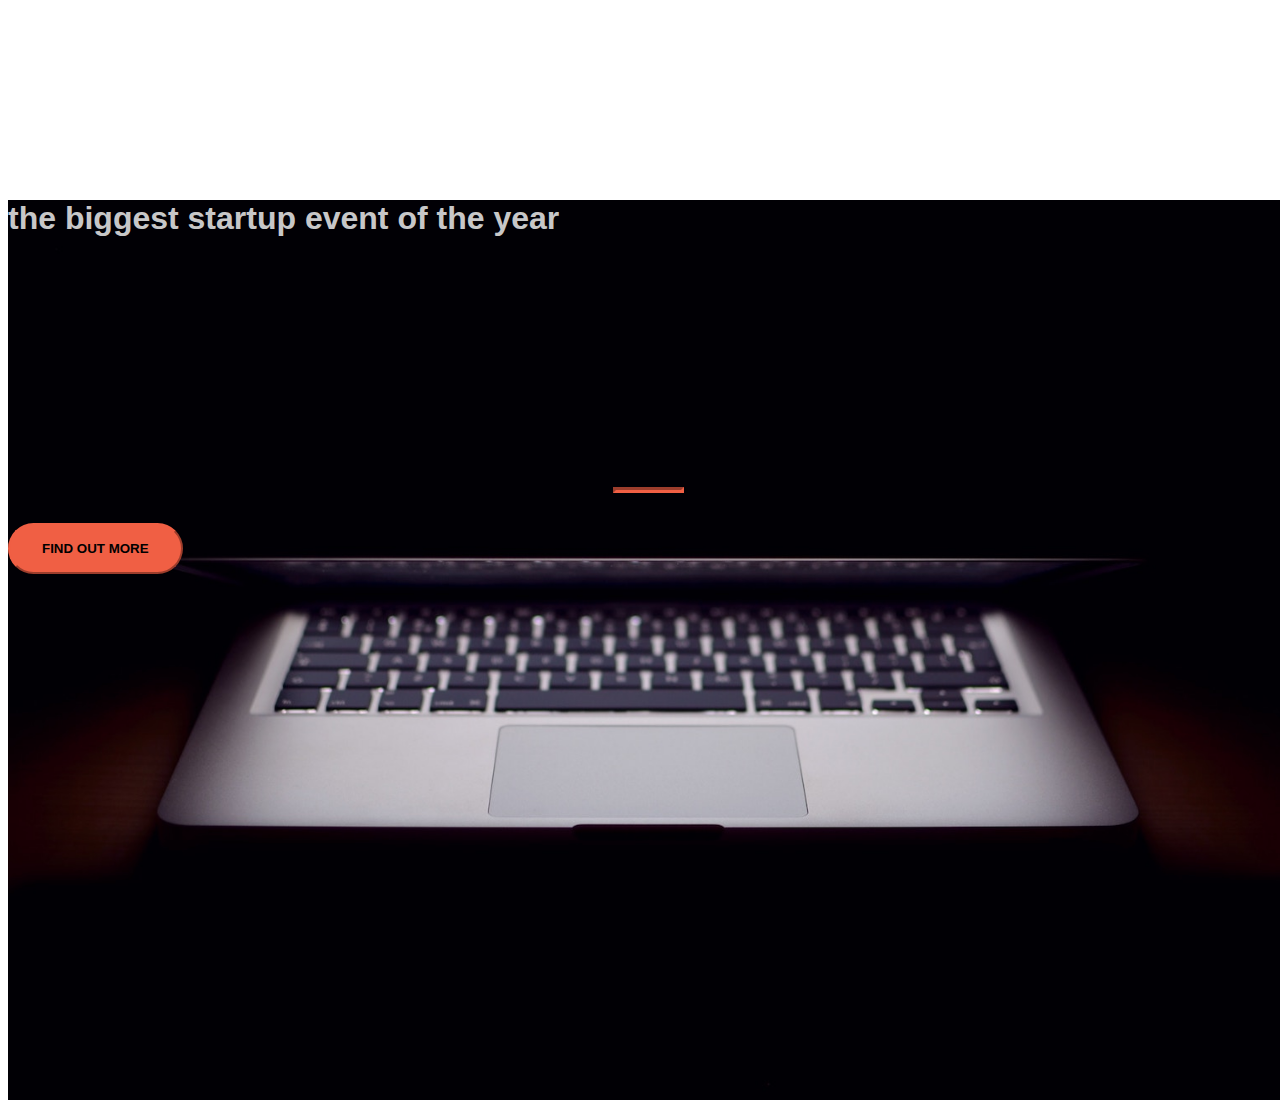
==== index.html @ 969d9548 "loading web" ====
<!DOCTYPE html>
<html>
<head>
	<title>Register</title>
	<link rel="stylesheet" href="https://stackpath.bootstrapcdn.com/bootstrap/4.1.1/css/bootstrap.min.css" integrity="sha384-WskhaSGFgHYWDcbwN70/dfYBj47jz9qbsMId/iRN3ewGhXQFZCSftd1LZCfmhktB" crossorigin="anonymous">
  <link rel="stylesheet" type="text/css" href="stylere.css">
</head>
<body>
	<header class="startup text-center text-white d-flex>
           <div class="container my-auto">
             <div class="container my-auto">
                <div class="row">
                	<div class="col-lg-12 my-auto">

                      <h1 class="text-uppercase faded">
                     	<strong>the biggest startup event of the year</strong>
                       </h1>
                       <hr>
                     </div>
                     <div class="col-lg-12 my-auto">
                     	<!-- Begin MailChimp Signup Form -->
<link href="//cdn-images.mailchimp.com/embedcode/slim-10_7.css" rel="stylesheet" type="text/css">
<style type="text/css">
	#mc_embed_signup{ clear:left; font:14px Helvetica,Arial,sans-serif; }
	/* Add your own MailChimp form style overrides in your site stylesheet or in this style block.
	   We recommend moving this block and the preceding CSS link to the HEAD of your HTML file. */
</style>
<div id="mc_embed_signup">
<form action="https://lolwebsite.us18.list-manage.com/subscribe/post?u=bde2f7b6c078114ed5d526c1e&amp;id=9c376abdd6" method="post" id="mc-embedded-subscribe-form" name="mc-embedded-subscribe-form" class="validate" target="_blank" novalidate>
    <div id="mc_embed_signup_scroll">
	
    <!-- real people should not fill this in and expect good things - do not remove this or risk form bot signups-->
    <div style="position: absolute; left: -5000px;" aria-hidden="true"><input type="text" name="b_bde2f7b6c078114ed5d526c1e_9c376abdd6" tabindex="-1" value=""></div>
    <div class="clear"><input class="btn btn-primary btn-xl" type="submit" value="Find out more" name="subscribe" id="mc-embedded-subscribe" class="button"></div>
    </div>
</form>
</div>

<!--End mc_embed_signup-->


    </div>
</form>
</div>

<!--End mc_embed_signup-->
                      
                       </div>
              </div>
             </div>

           </div>
		
	</header>



</body>
</html>
---- stylere.css ----
body,
html {
  width: 100%;
  height: 100%; 
}

body {
  font-family: 'Montserrat', sans-serif;
}

header.startup h1 {
  margin-top: 200px;
  margin-bottom: 30px; 

}
hr {
  max-width: 65px;
  border-width: 3px;
  border-color: #F05F44; 
}

.faded {
  color: rgba(255, 255, 255, 0.8); 
}

header.startup {
  background-position: center;
  background-image: url("header.jpg");
  background-size: cover;
  height: 100%;
}

header.startup hr {
  margin-top: 250px;
  margin-bottom: 30px; 
}

header.startup h1 {
  font-size: 2rem; 
}

.btn {
  font-weight: 700;
  text-transform: uppercase;
  border-radius: 300px;
  font-family: 'Montserrat', sans-serif;
}

.btn-xl {
  padding: 1rem 2rem; 
}

.btn-primary {
  background-color: #F05F44;
  border-color: #F05F44; }

.btn-primary:hover {
  background-color: #ee4b08;
  border-color: #ee4b08;
  border-width: 5px;
  cursor: pointer;
}
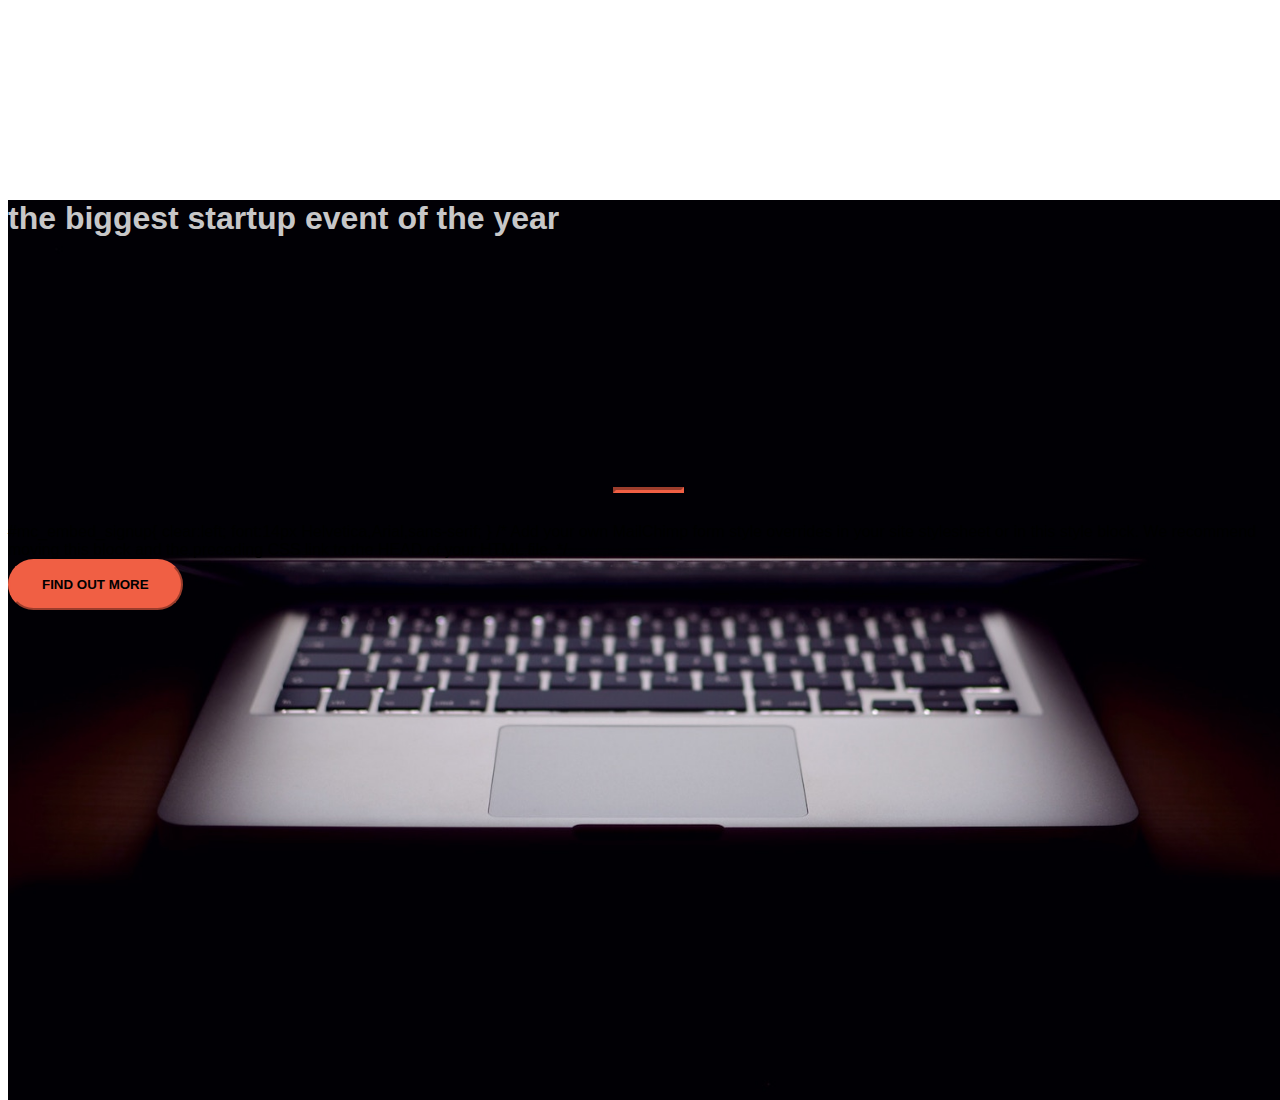
==== commit 6782caef: "update" ====
--- a/index.html
+++ b/index.html
@@ -19,8 +19,7 @@
                      </div>
                      <div class="col-lg-12 my-auto">
                      	<!-- Begin MailChimp Signup Form -->
-<link href="//cdn-images.mailchimp.com/embedcode/slim-10_7.css" rel="stylesheet" type="text/css">
-<style type="text/css">
+
 	#mc_embed_signup{ clear:left; font:14px Helvetica,Arial,sans-serif; }
 	/* Add your own MailChimp form style overrides in your site stylesheet or in this style block.
 	   We recommend moving this block and the preceding CSS link to the HEAD of your HTML file. */
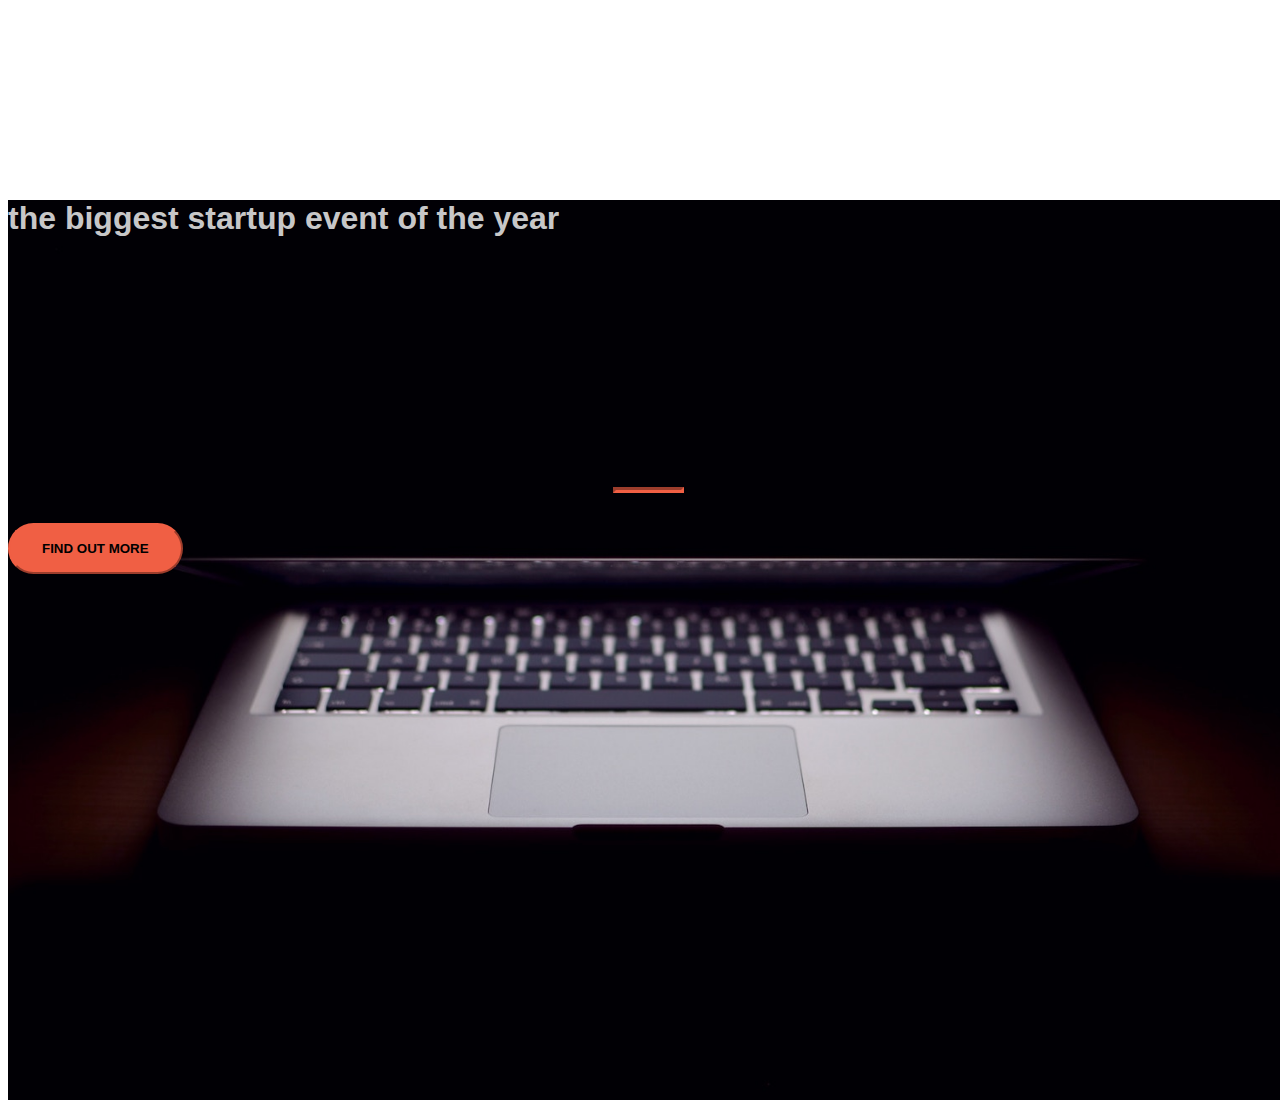
==== commit ccc8722c: "Update index.html" ====
--- a/index.html
+++ b/index.html
@@ -19,7 +19,7 @@
                      </div>
                      <div class="col-lg-12 my-auto">
                      	<!-- Begin MailChimp Signup Form -->
-
+       <style type="text/css"> 
 	#mc_embed_signup{ clear:left; font:14px Helvetica,Arial,sans-serif; }
 	/* Add your own MailChimp form style overrides in your site stylesheet or in this style block.
 	   We recommend moving this block and the preceding CSS link to the HEAD of your HTML file. */
